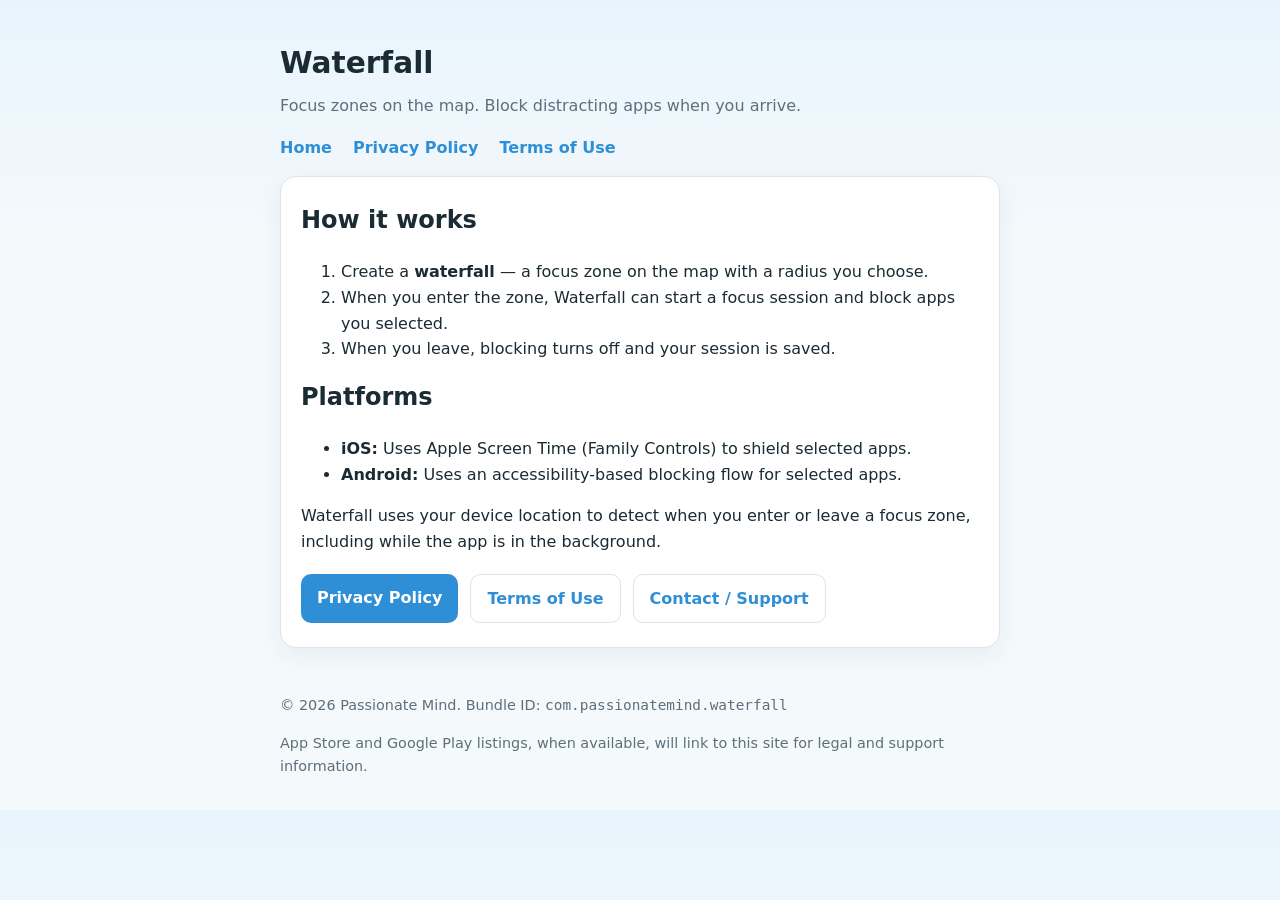
==== index.html @ 84b1f86c "Add Waterfall homepage, privacy policy, and terms of use. Co-authored-by: Cursor <cursoragent@cursor" ====
<!DOCTYPE html>
<html lang="en">
  <head>
    <meta charset="utf-8" />
    <meta name="viewport" content="width=device-width, initial-scale=1" />
    <title>Waterfall — Focus zones with geofenced app blocking</title>
    <meta
      name="description"
      content="Waterfall helps you stay focused by blocking selected apps when you enter a location-based focus zone on the map."
    />
    <link rel="stylesheet" href="css/style.css" />
  </head>
  <body>
    <header>
      <h1>Waterfall</h1>
      <p>Focus zones on the map. Block distracting apps when you arrive.</p>
    </header>

    <nav>
      <a href="index.html">Home</a>
      <a href="privacy.html">Privacy Policy</a>
      <a href="terms.html">Terms of Use</a>
    </nav>

    <section class="hero">
      <div class="hero-card">
        <h2>How it works</h2>
        <ol>
          <li>Create a <strong>waterfall</strong> — a focus zone on the map with a radius you choose.</li>
          <li>When you enter the zone, Waterfall can start a focus session and block apps you selected.</li>
          <li>When you leave, blocking turns off and your session is saved.</li>
        </ol>

        <h2>Platforms</h2>
        <ul>
          <li><strong>iOS:</strong> Uses Apple Screen Time (Family Controls) to shield selected apps.</li>
          <li><strong>Android:</strong> Uses an accessibility-based blocking flow for selected apps.</li>
        </ul>

        <p>
          Waterfall uses your device location to detect when you enter or leave a focus zone,
          including while the app is in the background.
        </p>

        <div class="cta-row">
          <a href="privacy.html">Privacy Policy</a>
          <a href="terms.html" class="secondary">Terms of Use</a>
          <a href="https://github.com/Halley04/Waterfall-docs/issues" class="secondary">Contact / Support</a>
        </div>
      </div>
    </section>

    <footer>
      <p>© 2026 Passionate Mind. Bundle ID: <code>com.passionatemind.waterfall</code></p>
      <p>
        App Store and Google Play listings, when available, will link to this site for legal
        and support information.
      </p>
    </footer>
  </body>
</html>
---- css/style.css ----
:root {
  color-scheme: light;
  --bg: #f4f9fc;
  --surface: #ffffff;
  --text: #1a2b33;
  --muted: #5c6f7a;
  --accent: #2f8fd6;
  --border: #d7e6ef;
  --max-width: 760px;
}

* {
  box-sizing: border-box;
}

body {
  margin: 0;
  font-family: "Segoe UI", system-ui, -apple-system, sans-serif;
  line-height: 1.6;
  color: var(--text);
  background: linear-gradient(180deg, #e8f4fc 0%, var(--bg) 240px);
}

header {
  max-width: var(--max-width);
  margin: 0 auto;
  padding: 2.5rem 1.25rem 1rem;
}

header h1 {
  margin: 0 0 0.35rem;
  font-size: 1.85rem;
  font-weight: 700;
}

header p {
  margin: 0;
  color: var(--muted);
}

nav {
  max-width: var(--max-width);
  margin: 0 auto;
  padding: 0 1.25rem 1rem;
}

nav a {
  color: var(--accent);
  text-decoration: none;
  margin-right: 1rem;
  font-weight: 600;
}

nav a:hover {
  text-decoration: underline;
}

main {
  max-width: var(--max-width);
  margin: 0 auto 3rem;
  padding: 1.5rem 1.25rem 2rem;
  background: var(--surface);
  border: 1px solid var(--border);
  border-radius: 16px;
  box-shadow: 0 8px 24px rgba(26, 43, 51, 0.06);
}

main h2 {
  margin-top: 2rem;
  margin-bottom: 0.75rem;
  font-size: 1.2rem;
}

main h2:first-child {
  margin-top: 0;
}

main h3 {
  margin-top: 1.25rem;
  margin-bottom: 0.5rem;
  font-size: 1rem;
}

main p,
main li {
  color: var(--text);
}

main ul {
  padding-left: 1.25rem;
}

.meta {
  color: var(--muted);
  font-size: 0.95rem;
  margin-bottom: 1.5rem;
}

.hero {
  max-width: var(--max-width);
  margin: 0 auto;
  padding: 0 1.25rem 2rem;
}

.hero-card {
  background: var(--surface);
  border: 1px solid var(--border);
  border-radius: 16px;
  padding: 1.5rem 1.25rem;
  box-shadow: 0 8px 24px rgba(26, 43, 51, 0.06);
}

.hero-card h2 {
  margin-top: 0;
}

.cta-row {
  display: flex;
  flex-wrap: wrap;
  gap: 0.75rem;
  margin-top: 1.25rem;
}

.cta-row a {
  display: inline-block;
  padding: 0.65rem 1rem;
  border-radius: 10px;
  background: var(--accent);
  color: #fff;
  text-decoration: none;
  font-weight: 600;
}

.cta-row a.secondary {
  background: #fff;
  color: var(--accent);
  border: 1px solid var(--border);
}

footer {
  max-width: var(--max-width);
  margin: 0 auto 2rem;
  padding: 0 1.25rem;
  color: var(--muted);
  font-size: 0.9rem;
}

.lang-divider {
  margin: 2.5rem 0 1rem;
  padding-top: 1.5rem;
  border-top: 1px solid var(--border);
  color: var(--muted);
  font-size: 0.9rem;
  font-weight: 600;
  letter-spacing: 0.02em;
  text-transform: uppercase;
}
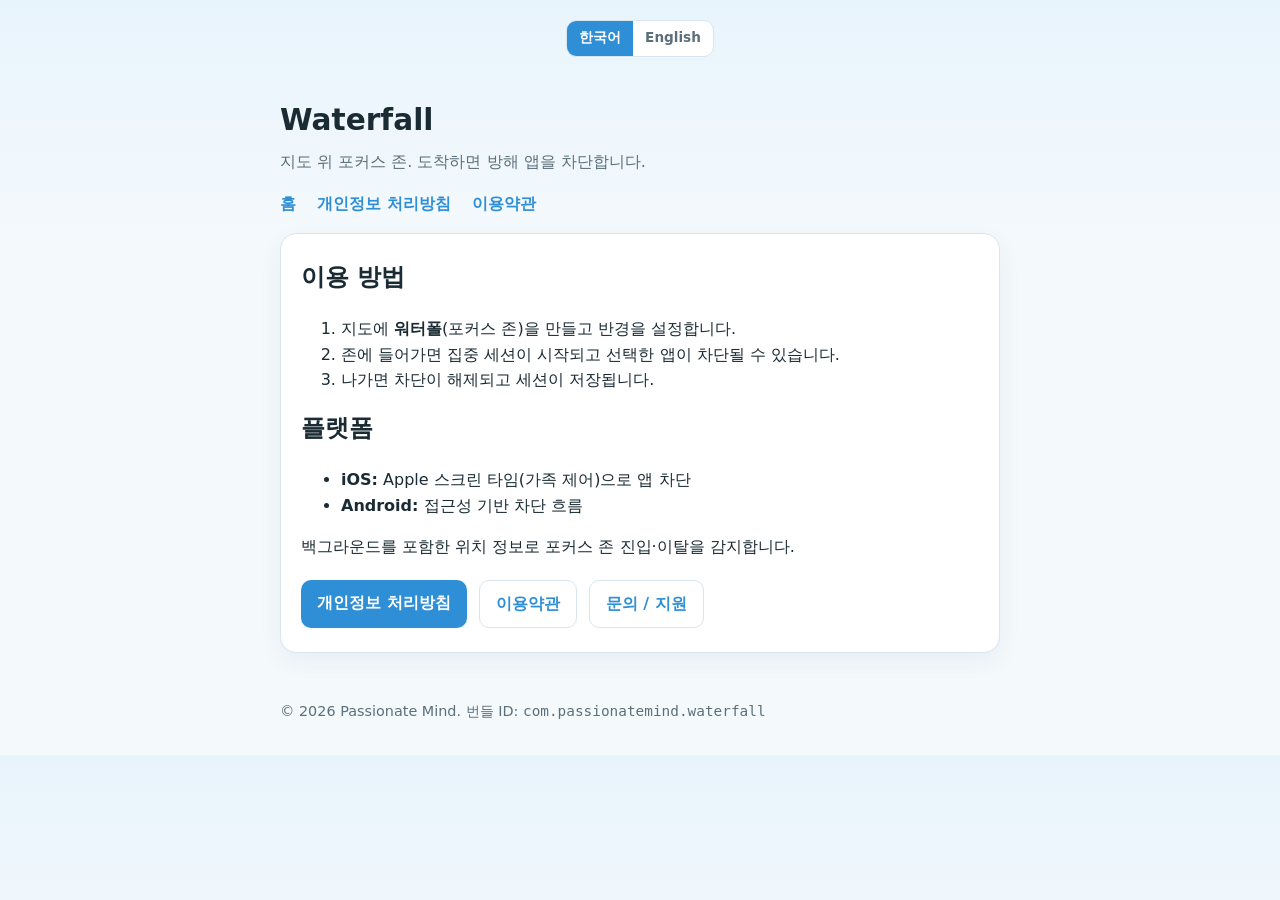
==== commit 2ef91f18: "Default legal pages to Korean with English language toggle. Co-authored-by: Cursor <cursoragent@curs" ====
--- a/index.html
+++ b/index.html
@@ -1,61 +1,100 @@
 <!DOCTYPE html>
-<html lang="en">
+<html lang="ko">
   <head>
     <meta charset="utf-8" />
     <meta name="viewport" content="width=device-width, initial-scale=1" />
-    <title>Waterfall — Focus zones with geofenced app blocking</title>
+    <title>Waterfall — 지도 위 포커스 존</title>
     <meta
       name="description"
-      content="Waterfall helps you stay focused by blocking selected apps when you enter a location-based focus zone on the map."
+      content="워터폴은 지도 위 포커스 존에 들어가면 선택한 앱을 차단해 집중을 돕는 앱입니다."
     />
     <link rel="stylesheet" href="css/style.css" />
+    <script src="js/i18n.js" defer></script>
   </head>
-  <body>
-    <header>
-      <h1>Waterfall</h1>
-      <p>Focus zones on the map. Block distracting apps when you arrive.</p>
-    </header>
+  <body data-default-lang="ko">
+    <div class="lang-switch" role="group" aria-label="Language">
+      <button type="button" data-lang-btn="ko" class="active" aria-pressed="true">한국어</button>
+      <button type="button" data-lang-btn="en" aria-pressed="false">English</button>
+    </div>
 
-    <nav>
-      <a href="index.html">Home</a>
-      <a href="privacy.html">Privacy Policy</a>
-      <a href="terms.html">Terms of Use</a>
-    </nav>
+    <div data-lang-block="ko">
+      <span data-page-title hidden>Waterfall — 지도 위 포커스 존</span>
+      <header>
+        <h1>Waterfall</h1>
+        <p>지도 위 포커스 존. 도착하면 방해 앱을 차단합니다.</p>
+      </header>
+      <nav>
+        <div class="nav-links">
+          <a href="index.html">홈</a>
+          <a href="privacy.html">개인정보 처리방침</a>
+          <a href="terms.html">이용약관</a>
+        </div>
+      </nav>
+      <section class="hero">
+        <div class="hero-card">
+          <h2>이용 방법</h2>
+          <ol>
+            <li>지도에 <strong>워터폴</strong>(포커스 존)을 만들고 반경을 설정합니다.</li>
+            <li>존에 들어가면 집중 세션이 시작되고 선택한 앱이 차단될 수 있습니다.</li>
+            <li>나가면 차단이 해제되고 세션이 저장됩니다.</li>
+          </ol>
+          <h2>플랫폼</h2>
+          <ul>
+            <li><strong>iOS:</strong> Apple 스크린 타임(가족 제어)으로 앱 차단</li>
+            <li><strong>Android:</strong> 접근성 기반 차단 흐름</li>
+          </ul>
+          <p>
+            백그라운드를 포함한 위치 정보로 포커스 존 진입·이탈을 감지합니다.
+          </p>
+          <div class="cta-row">
+            <a href="privacy.html">개인정보 처리방침</a>
+            <a href="terms.html" class="secondary">이용약관</a>
+            <a href="https://github.com/Halley04/Waterfall-docs/issues" class="secondary">문의 / 지원</a>
+          </div>
+        </div>
+      </section>
+      <footer>
+        <p>© 2026 Passionate Mind. 번들 ID: <code>com.passionatemind.waterfall</code></p>
+      </footer>
+    </div>
 
-    <section class="hero">
-      <div class="hero-card">
-        <h2>How it works</h2>
-        <ol>
-          <li>Create a <strong>waterfall</strong> — a focus zone on the map with a radius you choose.</li>
-          <li>When you enter the zone, Waterfall can start a focus session and block apps you selected.</li>
-          <li>When you leave, blocking turns off and your session is saved.</li>
-        </ol>
-
-        <h2>Platforms</h2>
-        <ul>
-          <li><strong>iOS:</strong> Uses Apple Screen Time (Family Controls) to shield selected apps.</li>
-          <li><strong>Android:</strong> Uses an accessibility-based blocking flow for selected apps.</li>
-        </ul>
-
-        <p>
-          Waterfall uses your device location to detect when you enter or leave a focus zone,
-          including while the app is in the background.
-        </p>
-
-        <div class="cta-row">
+    <div data-lang-block="en" hidden>
+      <span data-page-title hidden>Waterfall — Focus zones on the map</span>
+      <header>
+        <h1>Waterfall</h1>
+        <p>Focus zones on the map. Block distracting apps when you arrive.</p>
+      </header>
+      <nav>
+        <div class="nav-links">
+          <a href="index.html">Home</a>
           <a href="privacy.html">Privacy Policy</a>
-          <a href="terms.html" class="secondary">Terms of Use</a>
-          <a href="https://github.com/Halley04/Waterfall-docs/issues" class="secondary">Contact / Support</a>
+          <a href="terms.html">Terms of Use</a>
         </div>
-      </div>
-    </section>
-
-    <footer>
-      <p>© 2026 Passionate Mind. Bundle ID: <code>com.passionatemind.waterfall</code></p>
-      <p>
-        App Store and Google Play listings, when available, will link to this site for legal
-        and support information.
-      </p>
-    </footer>
+      </nav>
+      <section class="hero">
+        <div class="hero-card">
+          <h2>How it works</h2>
+          <ol>
+            <li>Create a <strong>waterfall</strong> — a focus zone with a radius you choose.</li>
+            <li>When you enter, a focus session can start and selected apps may be blocked.</li>
+            <li>When you leave, blocking turns off and your session is saved.</li>
+          </ol>
+          <h2>Platforms</h2>
+          <ul>
+            <li><strong>iOS:</strong> Apple Screen Time (Family Controls)</li>
+            <li><strong>Android:</strong> Accessibility-based blocking</li>
+          </ul>
+          <p>Location is used to detect zone enter/exit, including in the background.</p>
+          <div class="cta-row">
+            <a href="privacy.html">Privacy Policy</a>
+            <a href="terms.html" class="secondary">Terms of Use</a>
+            <a href="https://github.com/Halley04/Waterfall-docs/issues" class="secondary">Contact / Support</a>
+          </div>
+        </div>
+      </section>
+      <footer>
+        <p>© 2026 Passionate Mind. Bundle ID: <code>com.passionatemind.waterfall</code></p>
+      </footer>
+    </div>
   </body>
 </html>
--- a/css/style.css
+++ b/css/style.css
@@ -42,17 +42,58 @@
   max-width: var(--max-width);
   margin: 0 auto;
   padding: 0 1.25rem 1rem;
+  display: flex;
+  flex-wrap: wrap;
+  align-items: center;
+  gap: 0.5rem 1rem;
 }
 
-nav a {
+nav .nav-links a {
   color: var(--accent);
   text-decoration: none;
   margin-right: 1rem;
   font-weight: 600;
 }
 
-nav a:hover {
+nav .nav-links a:hover {
   text-decoration: underline;
+}
+
+body > .lang-switch {
+  display: flex;
+  max-width: var(--max-width);
+  margin: 1.25rem auto 0;
+  padding: 0;
+  justify-content: flex-end;
+  width: fit-content;
+  border: 1px solid var(--border);
+  border-radius: 10px;
+  overflow: hidden;
+  background: var(--surface);
+}
+
+.lang-switch button {
+  border: 0;
+  background: transparent;
+  color: var(--muted);
+  font: inherit;
+  font-size: 0.85rem;
+  font-weight: 600;
+  padding: 0.4rem 0.75rem;
+  cursor: pointer;
+}
+
+.lang-switch button.active {
+  background: var(--accent);
+  color: #fff;
+}
+
+.lang-switch button:hover:not(.active) {
+  background: #f0f7fb;
+}
+
+[data-lang-block][hidden] {
+  display: none !important;
 }
 
 main {
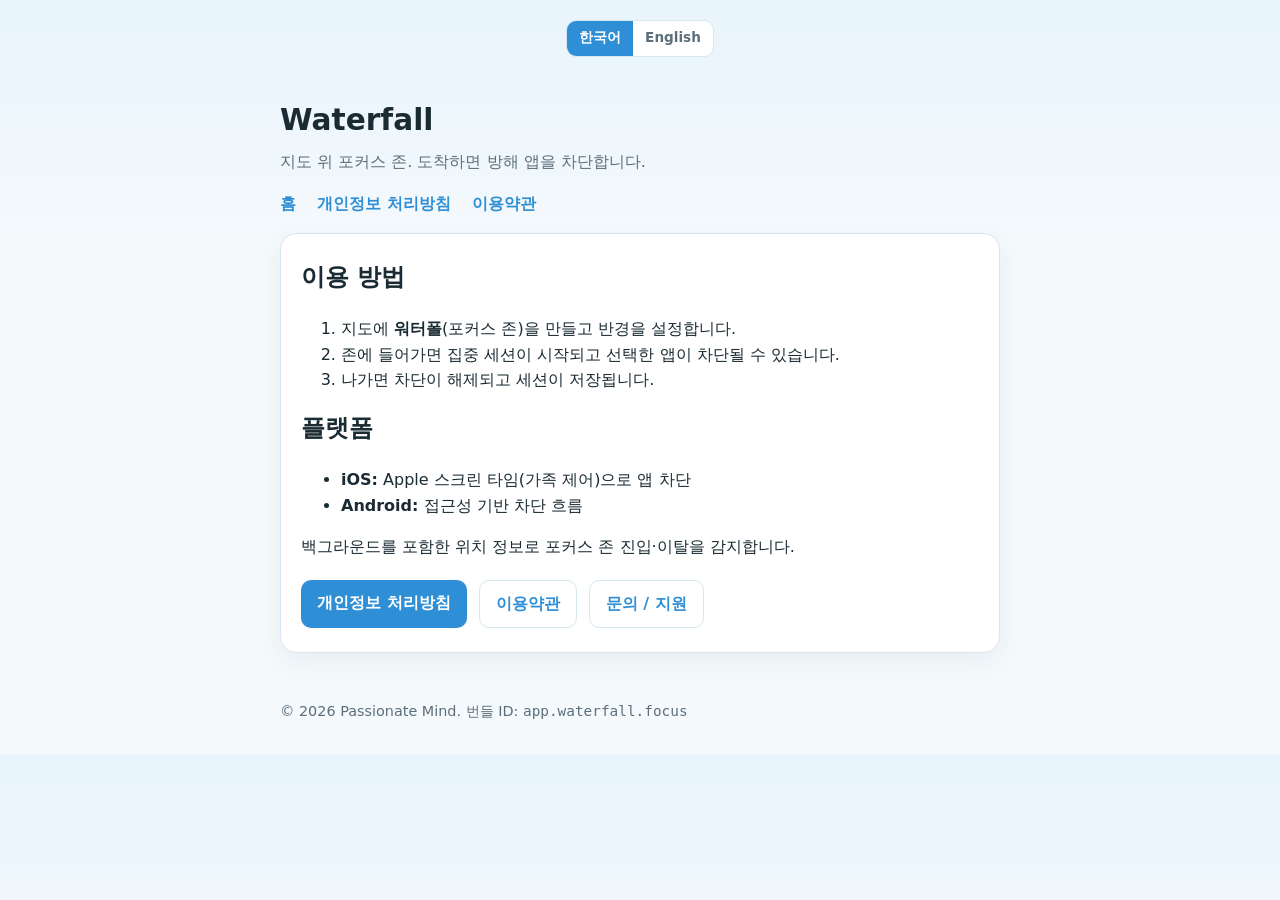
==== commit 0498bab5: "Update bundle ID to app.waterfall.focus on legal pages Sync homepage and privacy policy with the new" ====
--- a/index.html
+++ b/index.html
@@ -54,7 +54,7 @@
         </div>
       </section>
       <footer>
-        <p>© 2026 Passionate Mind. 번들 ID: <code>com.passionatemind.waterfall</code></p>
+        <p>© 2026 Passionate Mind. 번들 ID: <code>app.waterfall.focus</code></p>
       </footer>
     </div>
 
@@ -93,7 +93,7 @@
         </div>
       </section>
       <footer>
-        <p>© 2026 Passionate Mind. Bundle ID: <code>com.passionatemind.waterfall</code></p>
+        <p>© 2026 Passionate Mind. Bundle ID: <code>app.waterfall.focus</code></p>
       </footer>
     </div>
   </body>
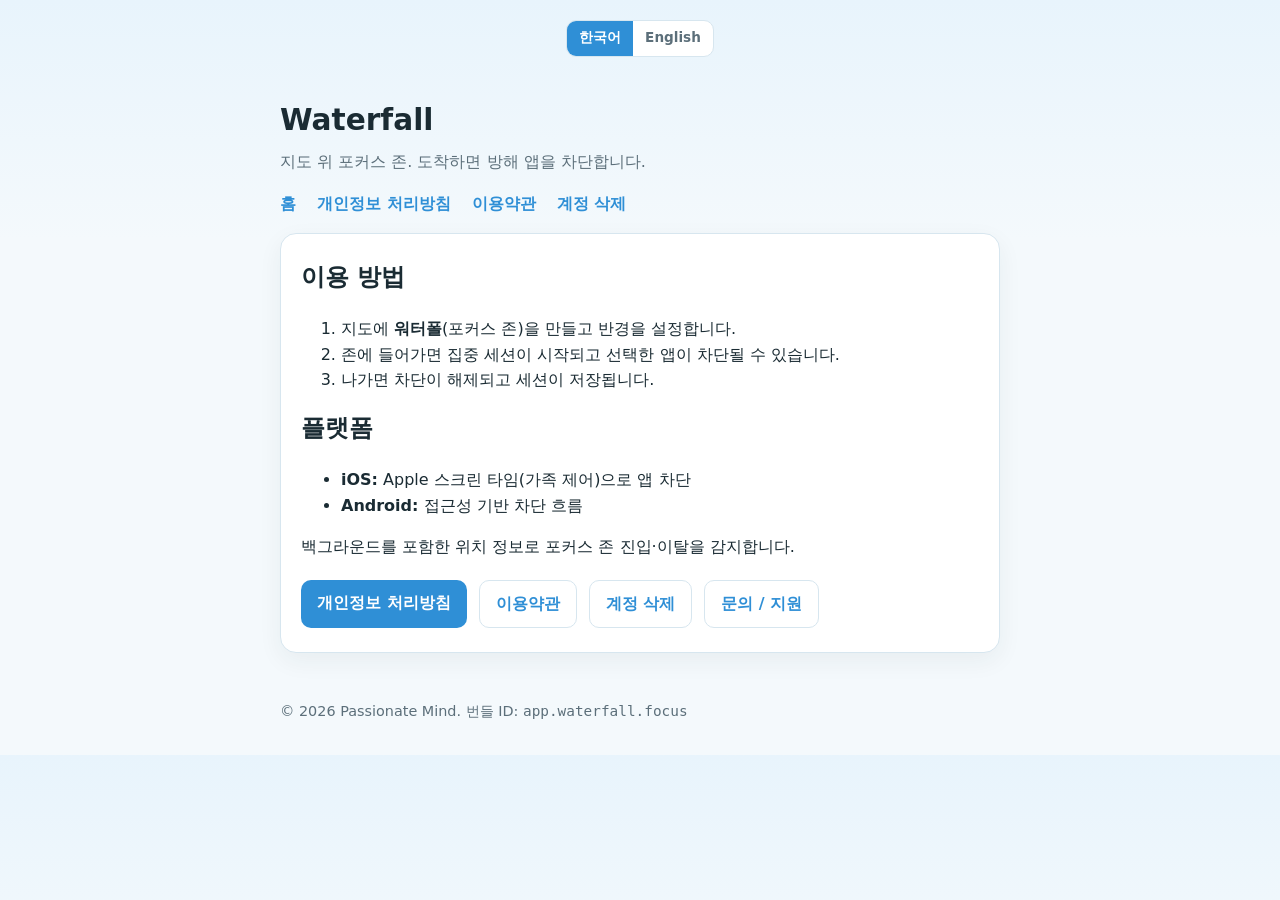
==== commit 2f230cef: "Add account deletion page for Play Console data safety. Co-authored-by: Cursor <cursoragent@cursor.c" ====
--- a/index.html
+++ b/index.html
@@ -28,6 +28,7 @@
           <a href="index.html">홈</a>
           <a href="privacy.html">개인정보 처리방침</a>
           <a href="terms.html">이용약관</a>
+          <a href="delete-account.html">계정 삭제</a>
         </div>
       </nav>
       <section class="hero">
@@ -49,6 +50,7 @@
           <div class="cta-row">
             <a href="privacy.html">개인정보 처리방침</a>
             <a href="terms.html" class="secondary">이용약관</a>
+            <a href="delete-account.html" class="secondary">계정 삭제</a>
             <a href="https://github.com/Halley04/Waterfall-docs/issues" class="secondary">문의 / 지원</a>
           </div>
         </div>
@@ -69,6 +71,7 @@
           <a href="index.html">Home</a>
           <a href="privacy.html">Privacy Policy</a>
           <a href="terms.html">Terms of Use</a>
+          <a href="delete-account.html">Account deletion</a>
         </div>
       </nav>
       <section class="hero">
@@ -88,6 +91,7 @@
           <div class="cta-row">
             <a href="privacy.html">Privacy Policy</a>
             <a href="terms.html" class="secondary">Terms of Use</a>
+            <a href="delete-account.html" class="secondary">Account deletion</a>
             <a href="https://github.com/Halley04/Waterfall-docs/issues" class="secondary">Contact / Support</a>
           </div>
         </div>
--- a/css/style.css
+++ b/css/style.css
@@ -185,14 +185,3 @@
   color: var(--muted);
   font-size: 0.9rem;
 }
-
-.lang-divider {
-  margin: 2.5rem 0 1rem;
-  padding-top: 1.5rem;
-  border-top: 1px solid var(--border);
-  color: var(--muted);
-  font-size: 0.9rem;
-  font-weight: 600;
-  letter-spacing: 0.02em;
-  text-transform: uppercase;
-}
